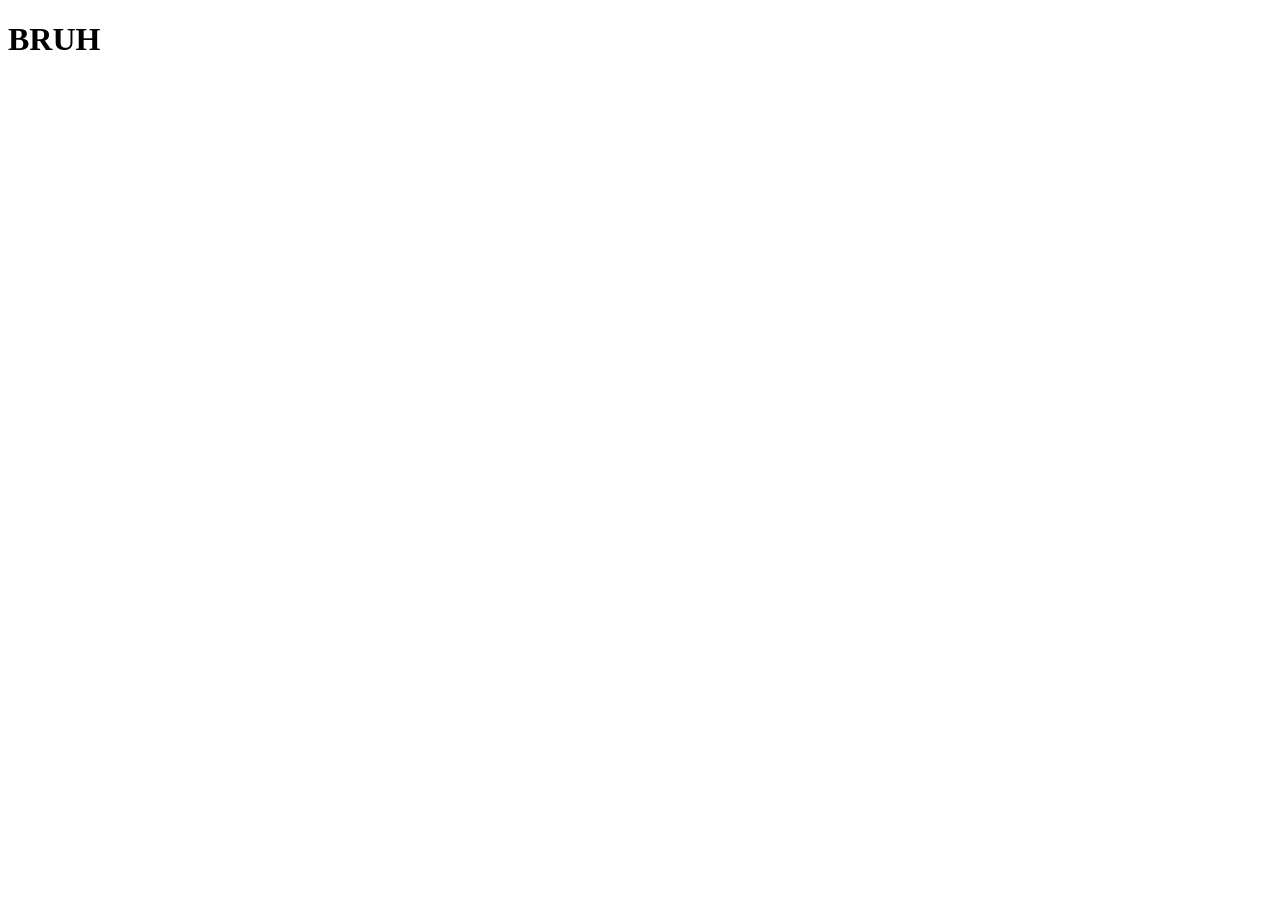
==== index.html @ 8aade35b "init" ====
<!DOCTYPE html>
<html lang="en">
<head>
    <meta charset="UTF-8">
    <meta name="viewport" content="width=device-width, initial-scale=1.0">
    <title>Test</title>
</head>
<body>
    <h1>BRUH</h1>
</body>
</html>
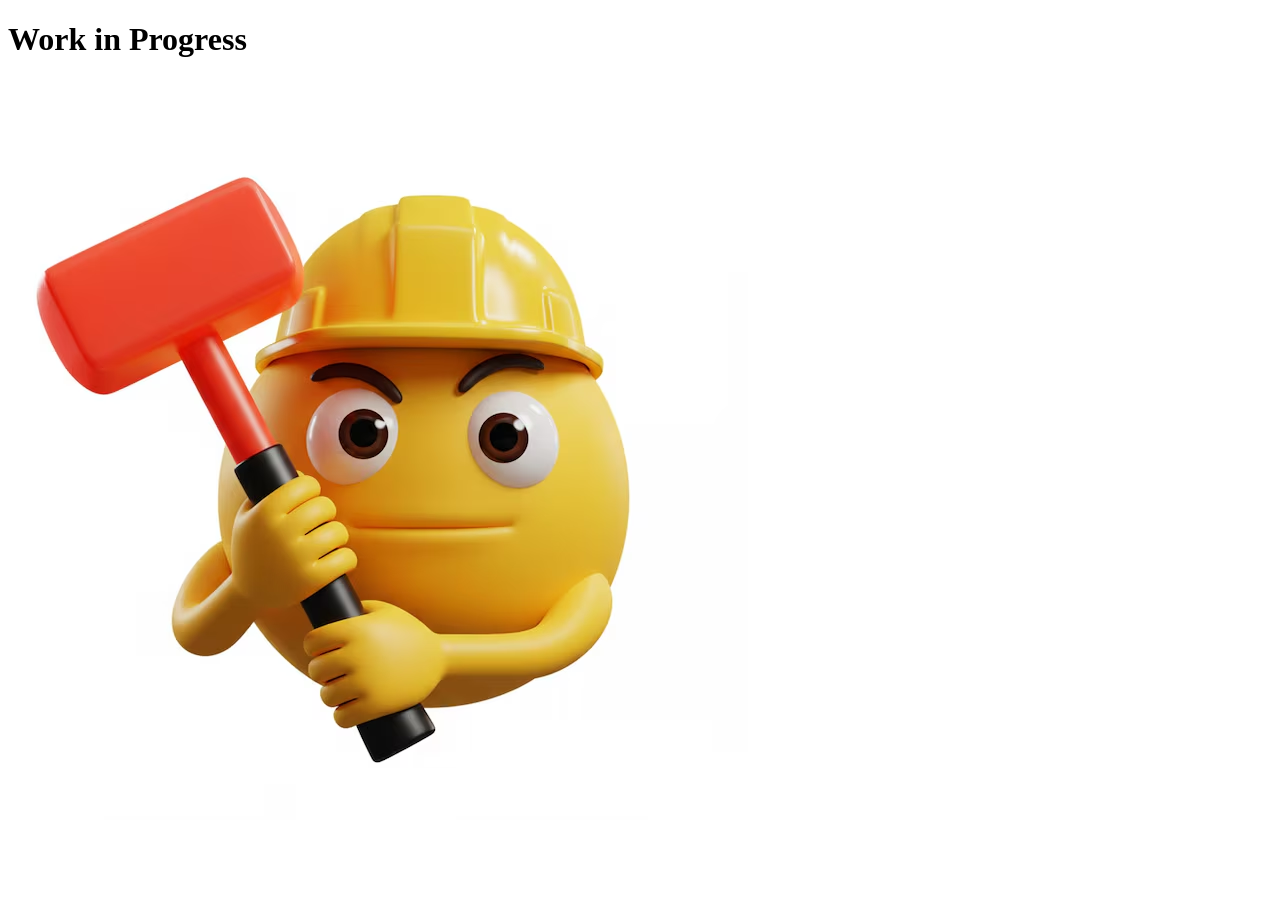
==== commit 421bdf72: "changed header and added photo" ====
--- a/index.html
+++ b/index.html
@@ -6,6 +6,7 @@
     <title>Test</title>
 </head>
 <body>
-    <h1>BRUH</h1>
+    <h1>Work in Progress</h1>
+    <img src="/construction-emoji-with-sledgehammer_349618-48716.avif">
 </body>
 </html>
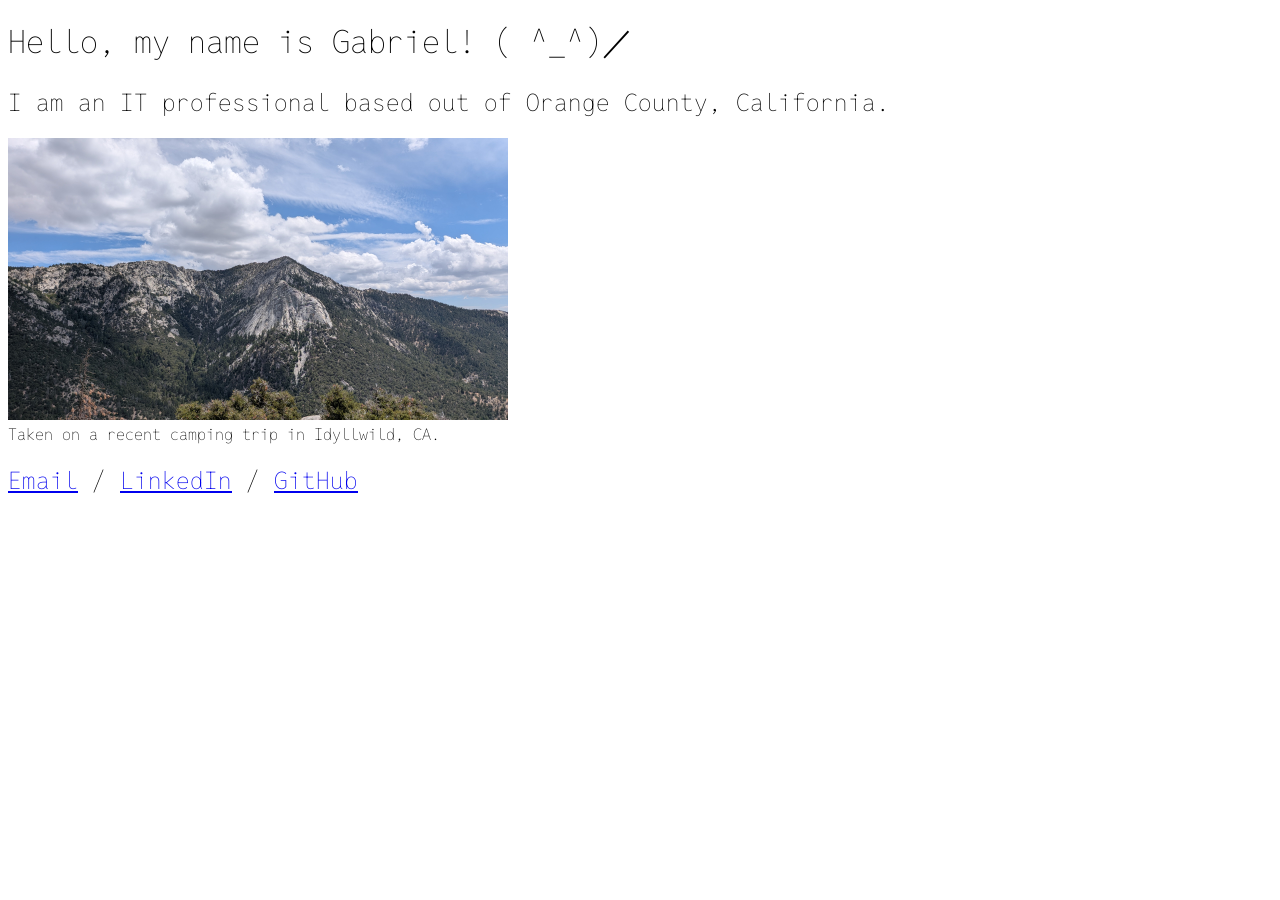
==== commit 74ae587f: "updated website information + pic" ====
--- a/index.html
+++ b/index.html
@@ -3,10 +3,25 @@
 <head>
     <meta charset="UTF-8">
     <meta name="viewport" content="width=device-width, initial-scale=1.0">
-    <title>Test</title>
+
+    <link rel="preconnect" href="https://fonts.googleapis.com">
+    <link rel="preconnect" href="https://fonts.gstatic.com" crossorigin>
+    <link href="https://fonts.googleapis.com/css2?family=Reddit+Mono:wght@200..900&display=swap" rel="stylesheet">
+
+    <link rel="stylesheet" href="style.css">
+
+    <title>Gabriel Rivera</title>
 </head>
 <body>
-    <h1>Work in Progress</h1>
-    <img src="/construction-emoji-with-sledgehammer_349618-48716.avif">
+    <h1 class="reddit-mono-font">Hello, my name is Gabriel! ( ^_^)／</h1>
+    <h2 class="reddit-mono-font">I am an IT professional based out of Orange County, California.</h2>
+    <figure style="margin: 0;">
+        <img src="/pics/mountain.jpg" width="500">
+        <figcaption class="reddit-mono-font">Taken on a recent camping trip in Idyllwild, CA.</figcaption>
+    </figure>
+    <h2 class="reddit-mono-font">
+        <a href="mailto:gabe@gaberivera.net">Email</a> / 
+        <a href="https://www.linkedin.com/in/gabriel-rivera-7b4a24171/">LinkedIn</a> / 
+        <a href="https://github.com/FlakyBiscuits">GitHub</a></h2>
 </body>
 </html>
--- a/style.css
+++ b/style.css
@@ -0,0 +1,6 @@
+.reddit-mono-font {
+  font-family: "Reddit Mono", monospace;
+  font-optical-sizing: auto;
+  font-weight: 200;
+  font-style: normal;
+}
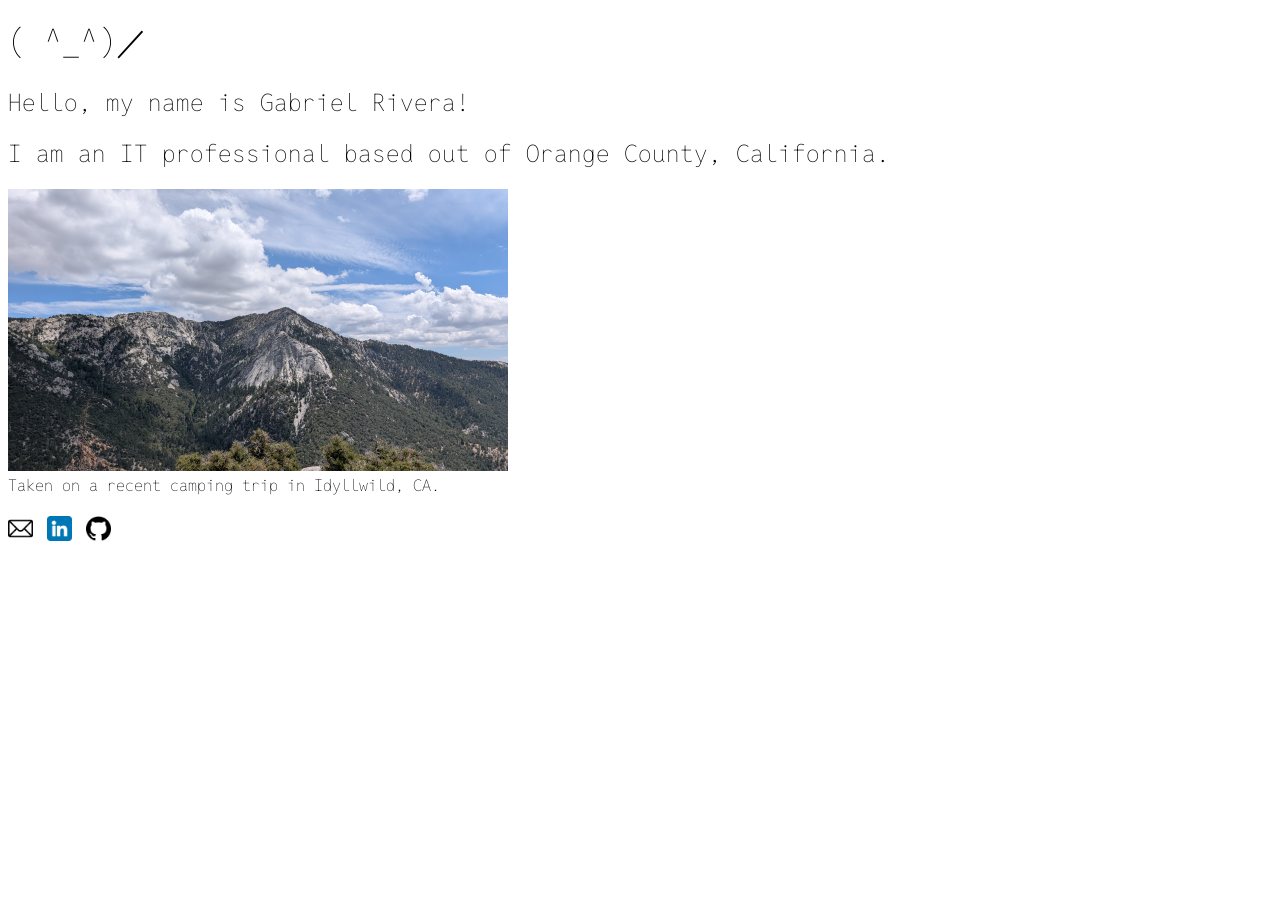
==== commit 21689f6a: "changed bottom links to icons" ====
--- a/index.html
+++ b/index.html
@@ -13,15 +13,23 @@
     <title>Gabriel Rivera</title>
 </head>
 <body>
-    <h1 class="reddit-mono-font">Hello, my name is Gabriel! ( ^_^)／</h1>
+    <h1 class="reddit-mono-font">( ^_^)／</h1>
+    <h2 class="reddit-mono-font">Hello, my name is Gabriel Rivera!</h2>
     <h2 class="reddit-mono-font">I am an IT professional based out of Orange County, California.</h2>
     <figure style="margin: 0;">
         <img src="/pics/mountain.jpg" width="500">
         <figcaption class="reddit-mono-font">Taken on a recent camping trip in Idyllwild, CA.</figcaption>
     </figure>
     <h2 class="reddit-mono-font">
-        <a href="mailto:gabe@gaberivera.net">Email</a> / 
-        <a href="https://www.linkedin.com/in/gabriel-rivera-7b4a24171/">LinkedIn</a> / 
-        <a href="https://github.com/FlakyBiscuits">GitHub</a></h2>
+        <a href="mailto:gabe@gaberivera.net" style="text-decoration: none;">
+            <img src="/pics/mail.png" width="25">
+        </a>
+        <a href="https://www.linkedin.com/in/gabriel-rivera-7b4a24171/" style="text-decoration: none;">
+            <img src="/pics/linkedin.png" width="25">
+        </a>
+        <a href="https://github.com/FlakyBiscuits" style="text-decoration: none;">
+            <img src="/pics/github.png" width="25">
+        </a>
+    </h2>
 </body>
 </html>
